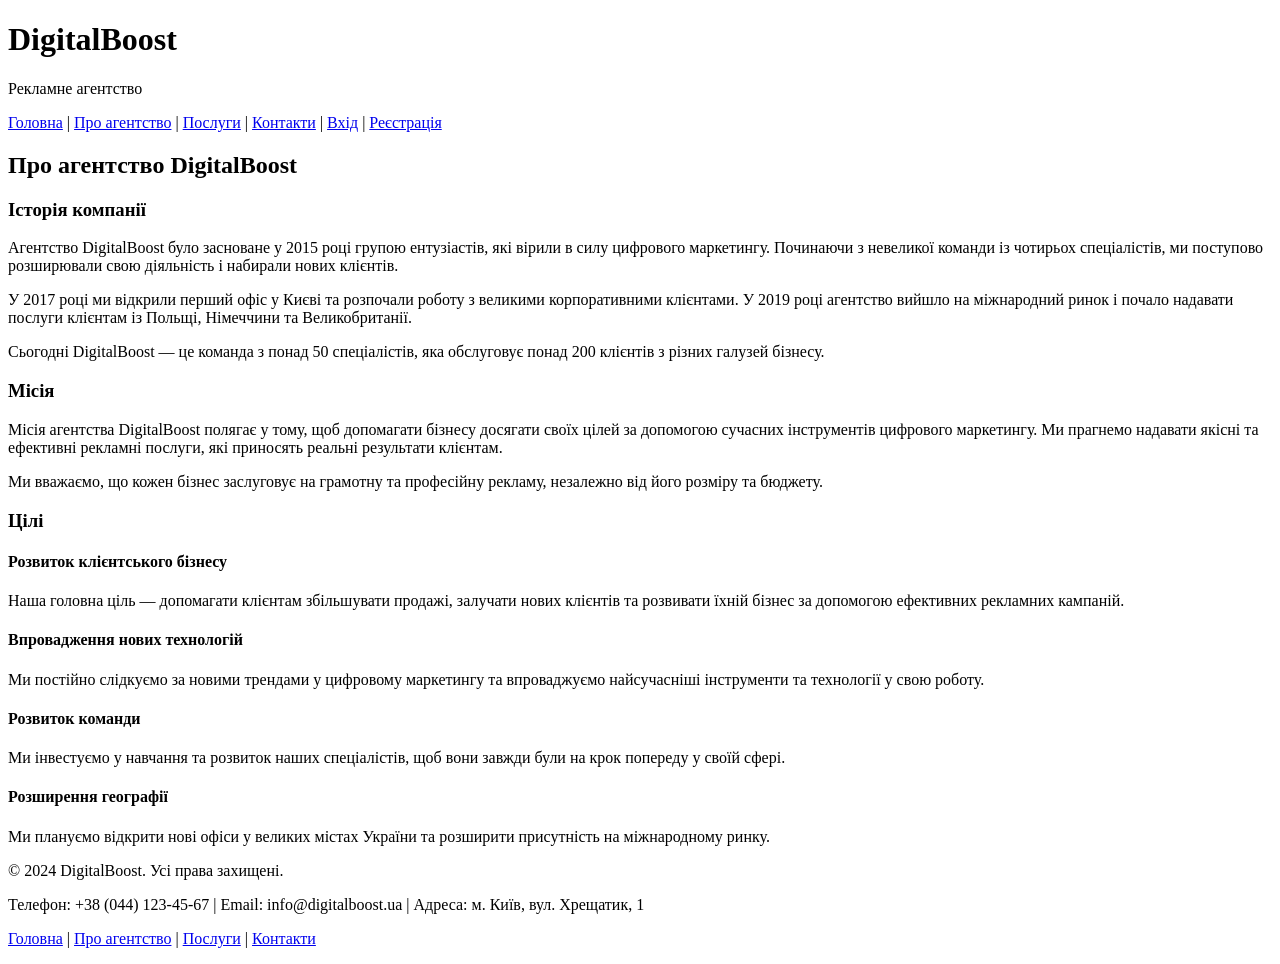
==== about.html @ c5a90036 "123" ====
<!DOCTYPE html>
<html lang="uk">
<head>
    <meta charset="UTF-8">
    <meta name="viewport" content="width=device-width, initial-scale=1.0">
    <title>Про агентство - DigitalBoost</title>
</head>
<body>

    <header>
        <h1>DigitalBoost</h1>
        <p>Рекламне агентство</p>
    </header>

    <nav>
        <a href="index.html">Головна</a> |
        <a href="about.html">Про агентство</a> |
        <a href="services.html">Послуги</a> |
        <a href="contacts.html">Контакти</a> |
        <a href="login.html">Вхід</a> |
        <a href="register.html">Реєстрація</a>
    </nav>

    <main>

        <h2>Про агентство DigitalBoost</h2>

        <section>
            <h3>Історія компанії</h3>
            <p>
                Агентство DigitalBoost було засноване у 2015 році групою ентузіастів,
                які вірили в силу цифрового маркетингу. Починаючи з невеликої команди
                із чотирьох спеціалістів, ми поступово розширювали свою діяльність
                і набирали нових клієнтів.
            </p>
            <p>
                У 2017 році ми відкрили перший офіс у Києві та розпочали роботу
                з великими корпоративними клієнтами. У 2019 році агентство вийшло
                на міжнародний ринок і почало надавати послуги клієнтам із Польщі,
                Німеччини та Великобританії.
            </p>
            <p>
                Сьогодні DigitalBoost — це команда з понад 50 спеціалістів, яка
                обслуговує понад 200 клієнтів з різних галузей бізнесу.
            </p>
        </section>

        <section>
            <h3>Місія</h3>
            <p>
                Місія агентства DigitalBoost полягає у тому, щоб допомагати
                бізнесу досягати своїх цілей за допомогою сучасних інструментів
                цифрового маркетингу. Ми прагнемо надавати якісні та ефективні
                рекламні послуги, які приносять реальні результати клієнтам.
            </p>
            <p>
                Ми вважаємо, що кожен бізнес заслуговує на грамотну та
                професійну рекламу, незалежно від його розміру та бюджету.
            </p>
        </section>

        <section>
            <h3>Цілі</h3>

            <article>
                <h4>Розвиток клієнтського бізнесу</h4>
                <p>
                    Наша головна ціль — допомагати клієнтам збільшувати продажі,
                    залучати нових клієнтів та розвивати їхній бізнес за допомогою
                    ефективних рекламних кампаній.
                </p>
            </article>

            <article>
                <h4>Впровадження нових технологій</h4>
                <p>
                    Ми постійно слідкуємо за новими трендами у цифровому маркетингу
                    та впроваджуємо найсучасніші інструменти та технології у свою роботу.
                </p>
            </article>

            <article>
                <h4>Розвиток команди</h4>
                <p>
                    Ми інвестуємо у навчання та розвиток наших спеціалістів, щоб
                    вони завжди були на крок попереду у своїй сфері.
                </p>
            </article>

            <article>
                <h4>Розширення географії</h4>
                <p>
                    Ми плануємо відкрити нові офіси у великих містах України
                    та розширити присутність на міжнародному ринку.
                </p>
            </article>
        </section>

    </main>

    <footer>
        <p>© 2024 DigitalBoost. Усі права захищені.</p>
        <p>
            Телефон: +38 (044) 123-45-67 |
            Email: info@digitalboost.ua |
            Адреса: м. Київ, вул. Хрещатик, 1
        </p>
        <p>
            <a href="index.html">Головна</a> |
            <a href="about.html">Про агентство</a> |
            <a href="services.html">Послуги</a> |
            <a href="contacts.html">Контакти</a>
        </p>
    </footer>

</body>
</html>
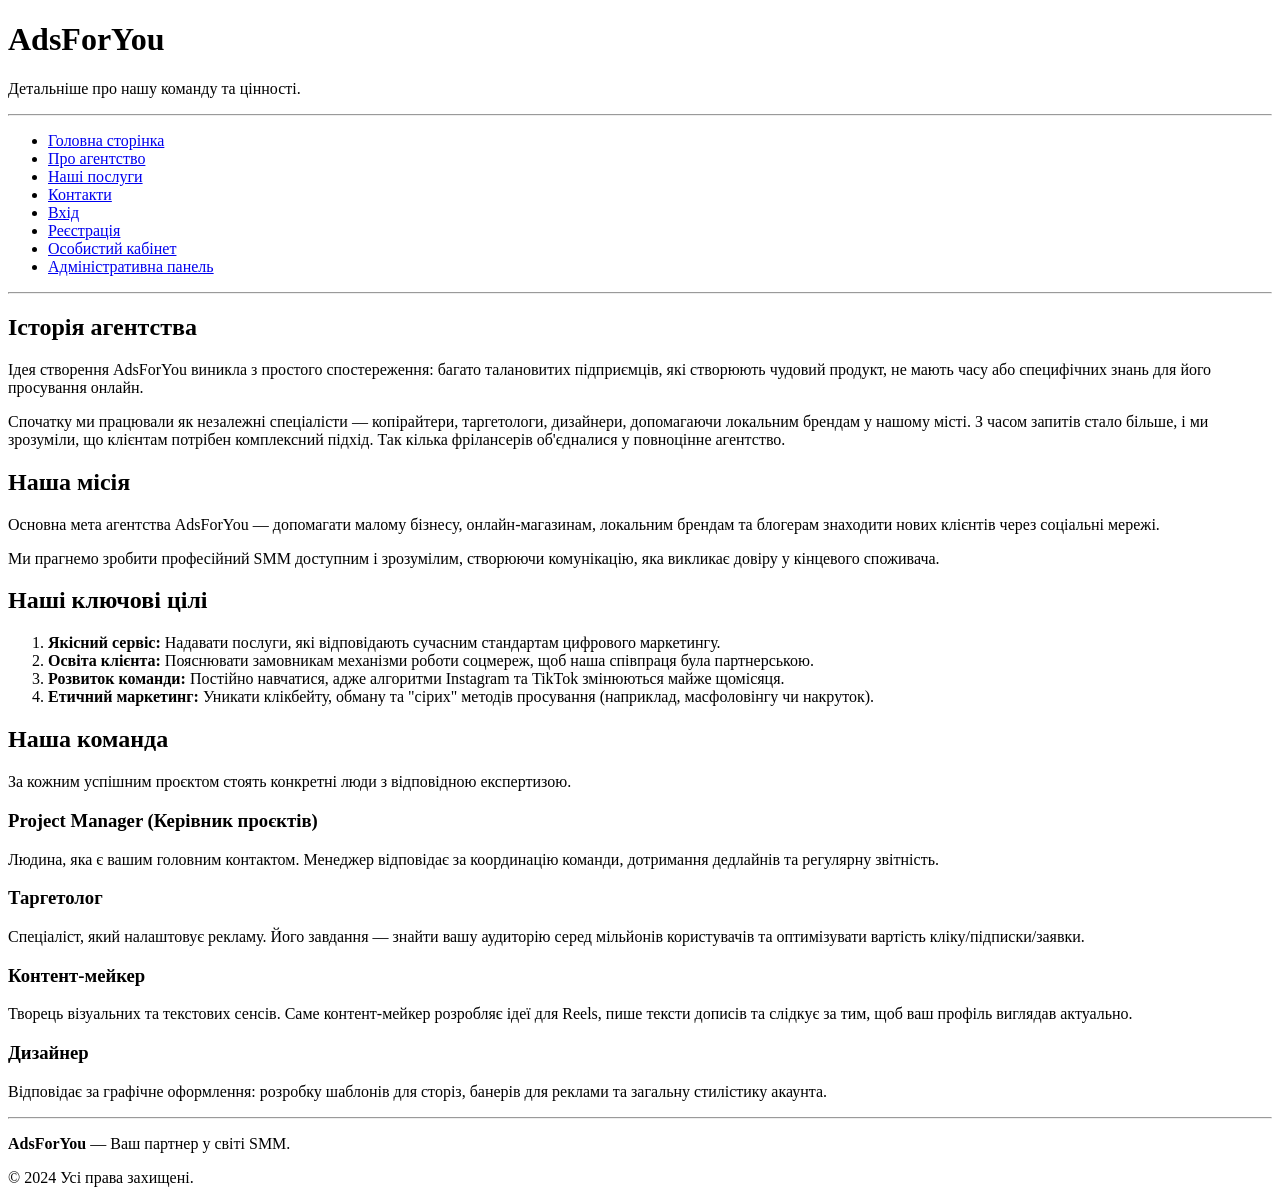
==== commit 3a1ed802: "Lab 1" ====
--- a/about.html
+++ b/about.html
@@ -3,114 +3,116 @@
 <head>
     <meta charset="UTF-8">
     <meta name="viewport" content="width=device-width, initial-scale=1.0">
-    <title>Про агентство - DigitalBoost</title>
+    <title>Про агентство – AdsForYou</title>
 </head>
 <body>
 
     <header>
-        <h1>DigitalBoost</h1>
-        <p>Рекламне агентство</p>
+        <h1>AdsForYou</h1>
+        <p>Детальніше про нашу команду та цінності.</p>
+        <hr>
     </header>
 
     <nav>
-        <a href="index.html">Головна</a> |
-        <a href="about.html">Про агентство</a> |
-        <a href="services.html">Послуги</a> |
-        <a href="contacts.html">Контакти</a> |
-        <a href="login.html">Вхід</a> |
-        <a href="register.html">Реєстрація</a>
+        <ul>
+            <li><a href="index.html">Головна сторінка</a></li>
+            <li><a href="about.html">Про агентство</a></li>
+            <li><a href="services.html">Наші послуги</a></li>
+            <li><a href="contacts.html">Контакти</a></li>
+            <li><a href="login.html">Вхід</a></li>
+            <li><a href="register.html">Реєстрація</a></li>
+            <li><a href="profile.html">Особистий кабінет</a></li>
+            <li><a href="admin.html">Адміністративна панель</a></li>
+        </ul>
+        <hr>
     </nav>
 
     <main>
-
-        <h2>Про агентство DigitalBoost</h2>
-
         <section>
-            <h3>Історія компанії</h3>
+            <h2>Історія агентства</h2>
             <p>
-                Агентство DigitalBoost було засноване у 2015 році групою ентузіастів,
-                які вірили в силу цифрового маркетингу. Починаючи з невеликої команди
-                із чотирьох спеціалістів, ми поступово розширювали свою діяльність
-                і набирали нових клієнтів.
+                Ідея створення AdsForYou виникла з простого спостереження: багато талановитих підприємців, 
+                які створюють чудовий продукт, не мають часу або специфічних знань для його просування онлайн.
             </p>
             <p>
-                У 2017 році ми відкрили перший офіс у Києві та розпочали роботу
-                з великими корпоративними клієнтами. У 2019 році агентство вийшло
-                на міжнародний ринок і почало надавати послуги клієнтам із Польщі,
-                Німеччини та Великобританії.
-            </p>
-            <p>
-                Сьогодні DigitalBoost — це команда з понад 50 спеціалістів, яка
-                обслуговує понад 200 клієнтів з різних галузей бізнесу.
+                Спочатку ми працювали як незалежні спеціалісти — копірайтери, таргетологи, дизайнери, допомагаючи 
+                локальним брендам у нашому місті. З часом запитів стало більше, і ми зрозуміли, що клієнтам 
+                потрібен комплексний підхід. Так кілька фрілансерів об'єдналися у повноцінне агентство.
             </p>
         </section>
 
         <section>
-            <h3>Місія</h3>
+            <h2>Наша місія</h2>
             <p>
-                Місія агентства DigitalBoost полягає у тому, щоб допомагати
-                бізнесу досягати своїх цілей за допомогою сучасних інструментів
-                цифрового маркетингу. Ми прагнемо надавати якісні та ефективні
-                рекламні послуги, які приносять реальні результати клієнтам.
+                Основна мета агентства AdsForYou — допомагати малому бізнесу, онлайн-магазинам, локальним брендам 
+                та блогерам знаходити нових клієнтів через соціальні мережі.
             </p>
             <p>
-                Ми вважаємо, що кожен бізнес заслуговує на грамотну та
-                професійну рекламу, незалежно від його розміру та бюджету.
+                Ми прагнемо зробити професійний SMM доступним і зрозумілим, створюючи комунікацію, яка викликає 
+                довіру у кінцевого споживача.
             </p>
         </section>
 
         <section>
-            <h3>Цілі</h3>
+            <h2>Наші ключові цілі</h2>
+            <ol>
+                <li>
+                    <strong>Якісний сервіс:</strong> Надавати послуги, які відповідають сучасним стандартам цифрового маркетингу.
+                </li>
+                <li>
+                    <strong>Освіта клієнта:</strong> Пояснювати замовникам механізми роботи соцмереж, щоб наша співпраця була партнерською.
+                </li>
+                <li>
+                    <strong>Розвиток команди:</strong> Постійно навчатися, адже алгоритми Instagram та TikTok змінюються майже щомісяця.
+                </li>
+                <li>
+                    <strong>Етичний маркетинг:</strong> Уникати клікбейту, обману та "сірих" методів просування (наприклад, масфоловінгу чи накруток).
+                </li>
+            </ol>
+        </section>
+
+        <section>
+            <h2>Наша команда</h2>
+            <p>За кожним успішним проєктом стоять конкретні люди з відповідною експертизою.</p>
 
             <article>
-                <h4>Розвиток клієнтського бізнесу</h4>
+                <h3>Project Manager (Керівник проєктів)</h3>
                 <p>
-                    Наша головна ціль — допомагати клієнтам збільшувати продажі,
-                    залучати нових клієнтів та розвивати їхній бізнес за допомогою
-                    ефективних рекламних кампаній.
+                    Людина, яка є вашим головним контактом. Менеджер відповідає за координацію команди, 
+                    дотримання дедлайнів та регулярну звітність.
                 </p>
             </article>
 
             <article>
-                <h4>Впровадження нових технологій</h4>
+                <h3>Таргетолог</h3>
                 <p>
-                    Ми постійно слідкуємо за новими трендами у цифровому маркетингу
-                    та впроваджуємо найсучасніші інструменти та технології у свою роботу.
+                    Спеціаліст, який налаштовує рекламу. Його завдання — знайти вашу аудиторію серед мільйонів користувачів 
+                    та оптимізувати вартість кліку/підписки/заявки.
                 </p>
             </article>
 
             <article>
-                <h4>Розвиток команди</h4>
+                <h3>Контент-мейкер</h3>
                 <p>
-                    Ми інвестуємо у навчання та розвиток наших спеціалістів, щоб
-                    вони завжди були на крок попереду у своїй сфері.
+                    Творець візуальних та текстових сенсів. Саме контент-мейкер розробляє ідеї для Reels, 
+                    пише тексти дописів та слідкує за тим, щоб ваш профіль виглядав актуально.
                 </p>
             </article>
 
             <article>
-                <h4>Розширення географії</h4>
+                <h3>Дизайнер</h3>
                 <p>
-                    Ми плануємо відкрити нові офіси у великих містах України
-                    та розширити присутність на міжнародному ринку.
+                    Відповідає за графічне оформлення: розробку шаблонів для сторіз, банерів для реклами 
+                    та загальну стилістику акаунта.
                 </p>
             </article>
         </section>
-
     </main>
 
     <footer>
-        <p>© 2024 DigitalBoost. Усі права захищені.</p>
-        <p>
-            Телефон: +38 (044) 123-45-67 |
-            Email: info@digitalboost.ua |
-            Адреса: м. Київ, вул. Хрещатик, 1
-        </p>
-        <p>
-            <a href="index.html">Головна</a> |
-            <a href="about.html">Про агентство</a> |
-            <a href="services.html">Послуги</a> |
-            <a href="contacts.html">Контакти</a>
-        </p>
+        <hr>
+        <p><strong>AdsForYou</strong> — Ваш партнер у світі SMM.</p>
+        <p>&copy; 2024 Усі права захищені.</p>
     </footer>
 
 </body>
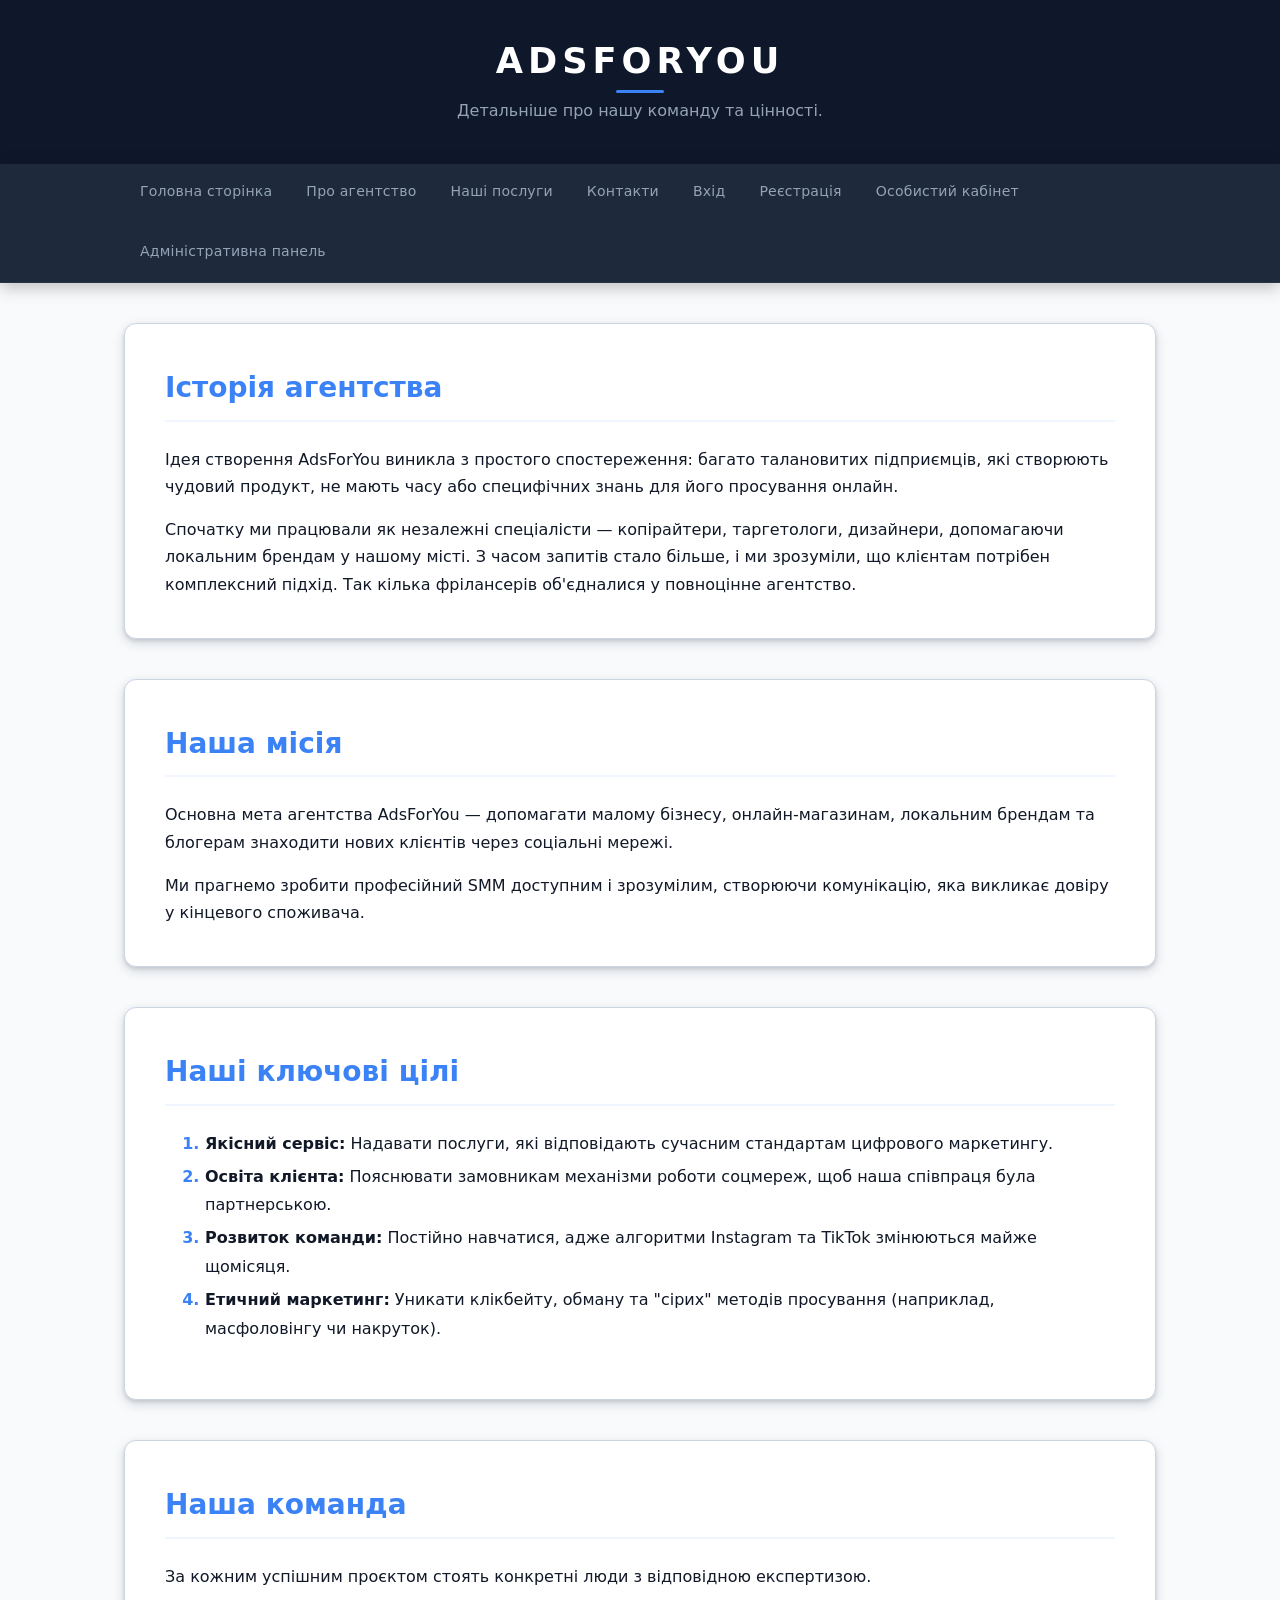
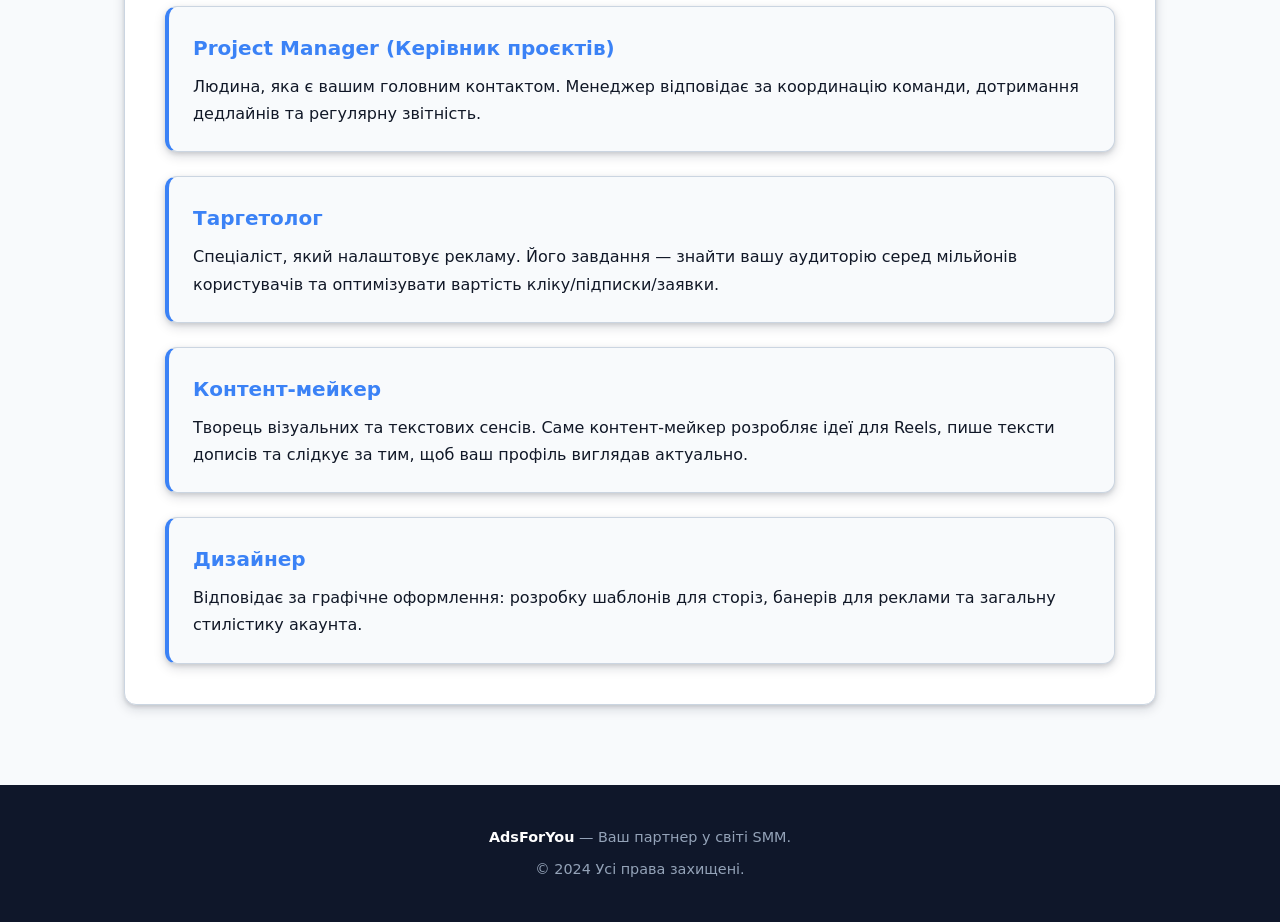
==== commit fd9c9209: "css rdy" ====
--- a/about.html
+++ b/about.html
@@ -4,8 +4,9 @@
     <meta charset="UTF-8">
     <meta name="viewport" content="width=device-width, initial-scale=1.0">
     <title>Про агентство – AdsForYou</title>
+    <link rel="stylesheet" href="styles.css">
 </head>
-<body>
+<body id="page-about">
 
     <header>
         <h1>AdsForYou</h1>
--- a/styles.css
+++ b/styles.css
@@ -0,0 +1,957 @@
+:root {
+    --white:          #ffffff;
+    --bg-page:        #F8FAFC;
+    --bg-card:        #ffffff;
+    --border:         #E5E7EB;
+
+    --text-dark:      #111827;
+    --text-mid:       #4B5563;
+    --text-light:     #94A3B8;
+
+    --accent:         #3B82F6;
+    --accent-hover:   #2563EB;
+    --accent-soft:    #EFF6FF;
+
+    --dark:           #0F172A;
+    --dark-2:         #1E293B;
+
+    --sp-xs:  4px;
+    --sp-sm:  8px;
+    --sp-md:  16px;
+    --sp-lg:  24px;
+    --sp-xl:  40px;
+
+    --radius-sm: 6px;
+    --radius-md: 12px;
+    --radius-lg: 20px;
+
+    --shadow-sm: 0 2px 8px rgba(0, 0, 0, 0.07);
+    --shadow-md: 0 10px 25px rgba(0, 0, 0, 0.10);
+    --shadow-lg: 0 20px 40px rgba(0, 0, 0, 0.13);
+
+    --trans: all 0.25s ease;
+
+    --max-w: 1080px;
+
+    --font: 'Segoe UI', system-ui, Arial, sans-serif;
+}
+
+
+*,
+*::before,
+*::after {
+    margin: 0;
+    padding: 0;
+    box-sizing: border-box;
+}
+
+
+body {
+    font-family: var(--font);
+    font-size: 16px;
+    line-height: 1.7;
+    color: var(--text-dark);
+    background-color: var(--bg-page);
+
+    display: flex;
+    flex-direction: column;
+    min-height: 100vh;
+}
+
+hr {
+    display: none;
+}
+
+h1 { font-size: 2.4rem; font-weight: 700; line-height: 1.2; }
+h2 { font-size: 1.75rem; font-weight: 600; margin-bottom: var(--sp-md); }
+h3 { font-size: 1.25rem; font-weight: 600; margin-bottom: var(--sp-sm); }
+h4 { font-size: 1.05rem; font-weight: 600; margin-bottom: var(--sp-sm); }
+
+p { margin-bottom: var(--sp-md); }
+p:last-child { margin-bottom: 0; }
+
+a {
+    color: var(--accent);
+    text-decoration: none;
+    transition: var(--trans);
+}
+a:hover {
+    color: var(--accent-hover);
+    text-decoration: underline;
+}
+
+strong { font-weight: 600; }
+
+em { color: var(--text-mid); font-style: italic; }
+
+
+header {
+    background-color: var(--dark);
+    color: var(--white);
+    padding: var(--sp-xl) var(--sp-lg);
+    text-align: center;
+
+    animation: slideDown 0.45s ease both;
+}
+
+header h1 {
+    color: var(--white);
+    font-size: 2.2rem;
+    letter-spacing: 5px;
+    text-transform: uppercase;
+    margin-bottom: var(--sp-xs);
+    font-weight: 800;
+}
+
+header h1::after {
+    content: '';
+    display: block;
+    width: 48px;
+    height: 3px;
+    background: var(--accent);
+    border-radius: 2px;
+    margin: 8px auto 0;
+}
+
+header p {
+    color: var(--text-light);
+    font-size: 1rem;
+    margin: 0;
+}
+
+
+nav {
+    background-color: var(--dark-2);
+    position: sticky;
+    top: 0;
+    z-index: 999;
+    box-shadow: 0 1px 0 rgba(255,255,255,0.06), 0 4px 16px rgba(0,0,0,0.25);
+    border-bottom: 1px solid rgba(255,255,255,0.05);
+}
+
+nav ul {
+    list-style: none;
+    display: flex;
+    flex-wrap: wrap;
+    max-width: var(--max-w);
+    margin: 0 auto;
+    padding: 0 var(--sp-lg);
+    gap: 2px;
+}
+
+nav ul li a {
+    display: block;
+    padding: var(--sp-md) 16px;
+    color: #94A3B8;
+    font-size: 0.88rem;
+    font-weight: 500;
+    text-decoration: none;
+    border-bottom: 2px solid transparent;
+    border-radius: var(--radius-sm) var(--radius-sm) 0 0;
+    letter-spacing: 0.2px;
+    transition: var(--trans);
+    position: relative;
+}
+
+nav ul li a:hover {
+    color: var(--white);
+    background-color: rgba(255, 255, 255, 0.05);
+    border-bottom: 2px solid var(--accent);
+    text-decoration: none;
+}
+
+nav ul li a::before {
+    content: '';
+    position: absolute;
+    left: 0;
+    top: 25%;
+    height: 50%;
+    width: 0;
+    background: var(--accent);
+    border-radius: 0 2px 2px 0;
+    transition: width 0.2s ease;
+}
+
+nav ul li a:hover::before {
+    width: 2px;
+}
+
+
+main {
+    flex: 1;
+    width: 100%;
+    max-width: var(--max-w);
+    margin: 0 auto;
+    padding: var(--sp-xl) var(--sp-lg);
+
+    animation: fadeIn 0.4s ease both;
+}
+
+main > h2 {
+    padding-bottom: var(--sp-md);
+    margin-bottom: var(--sp-xl);
+    border-bottom: 2px solid var(--accent-soft);
+}
+
+main > section {
+    margin-bottom: var(--sp-xl);
+    animation: fadeInUp 0.45s ease both;
+}
+
+main > section:nth-child(1) { animation-delay: 0.05s; }
+main > section:nth-child(2) { animation-delay: 0.10s; }
+main > section:nth-child(3) { animation-delay: 0.15s; }
+main > section:nth-child(4) { animation-delay: 0.20s; }
+main > section:nth-child(5) { animation-delay: 0.25s; }
+main > section:nth-child(6) { animation-delay: 0.30s; }
+
+
+article {
+    background-color: var(--bg-card);
+    
+    border: 1px solid #CBD5E1; 
+    border-radius: var(--radius-md);
+    padding: var(--sp-lg);
+    margin-bottom: var(--sp-lg);
+ 
+    box-shadow: 0 4px 12px rgba(15, 23, 42, 0.15), 0 2px 4px rgba(15, 23, 42, 0.12);
+    transition: var(--trans);
+}
+
+article:hover {
+    box-shadow: 0 20px 32px rgba(15, 23, 42, 0.2), 0 8px 16px rgba(15, 23, 42, 0.15);
+    transform: translateY(-4px);
+  
+    border-color: var(--text-light); 
+}
+
+article h3 {
+    color: var(--accent);
+}
+
+article h4 {
+    color: var(--text-mid);
+}
+
+article:last-child {
+    margin-bottom: 0;
+}
+
+
+#page-services main > section {
+    background-color: var(--bg-card);
+    border-radius: var(--radius-md);
+    border: 1px solid #CBD5E1;
+    border-left: 5px solid var(--accent);
+    padding: var(--sp-xl);
+    box-shadow: 0 4px 12px rgba(15, 23, 42, 0.15), 0 2px 4px rgba(15, 23, 42, 0.12);
+    transition: var(--trans);
+    margin-bottom: var(--sp-xl);
+}
+
+#page-services main > section:hover {
+    box-shadow: 0 20px 32px rgba(15, 23, 42, 0.2), 0 8px 16px rgba(15, 23, 42, 0.15);
+    transform: translateY(-4px);
+    border-color: var(--text-light);
+    border-left-color: var(--accent-hover);
+}
+
+#page-services main > section article h3 {
+    font-size: 1.4rem;
+    color: var(--text-dark);
+    margin-bottom: var(--sp-md);
+}
+
+#page-services main > section article {
+    background: transparent;
+    border: none;
+    box-shadow: none;
+    padding: 0;
+    margin: 0;
+    transform: none;
+}
+
+#page-services main > section article:hover {
+    transform: none;
+    box-shadow: none;
+}
+
+#page-services main > section:first-child {
+    border-left: none;
+    background-color: var(--accent-soft);
+    border: 1px solid #BFDBFE;
+}
+
+#page-services main > section:first-child:hover {
+    transform: none;
+}
+
+
+main ul,
+main ol {
+    padding-left: var(--sp-xl);
+    margin-bottom: var(--sp-md);
+}
+
+main ul li,
+main ol li {
+    margin-bottom: var(--sp-xs);
+    line-height: 1.8;
+}
+
+main ul li::marker {
+    color: var(--accent);
+}
+
+main ol li::marker {
+    color: var(--accent);
+    font-weight: 600;
+}
+
+
+table {
+    width: 100%;
+    border-collapse: collapse;
+    background-color: var(--bg-card);
+    border-radius: var(--radius-md);
+    overflow: hidden;
+    box-shadow: var(--shadow-sm);
+    margin-bottom: var(--sp-lg);
+
+    border: none !important;
+}
+
+table thead {
+    background-color: var(--dark);
+    color: var(--white);
+}
+
+table thead th {
+    padding: var(--sp-md) var(--sp-lg);
+    text-align: left;
+    font-weight: 600;
+    font-size: 0.88rem;
+    text-transform: uppercase;
+    letter-spacing: 0.5px;
+    border: none;
+}
+
+table tbody tr {
+    border-bottom: 1px solid var(--border);
+    transition: var(--trans);
+}
+
+table tbody tr:last-child {
+    border-bottom: none;
+}
+
+table tbody tr:hover {
+    background-color: var(--accent-soft);
+}
+
+table tbody td {
+    padding: var(--sp-md) var(--sp-lg);
+    font-size: 0.95rem;
+    border: none;
+    vertical-align: middle;
+    color: var(--text-dark);
+}
+
+table tbody tr:nth-child(even) {
+    background-color: #F8FAFC;
+}
+
+table tbody tr:nth-child(even):hover {
+    background-color: var(--accent-soft);
+}
+
+#page-profile table td:first-child {
+    font-weight: 600;
+    width: 38%;
+    background-color: #F8FAFC;
+    color: var(--text-mid);
+}
+
+
+form {
+    max-width: 600px;
+}
+
+fieldset {
+    border: 1.5px solid var(--border);
+    border-radius: var(--radius-md);
+    padding: var(--sp-lg);
+    margin-bottom: var(--sp-lg);
+    background-color: var(--bg-card);
+}
+
+legend {
+    font-weight: 600;
+    color: var(--accent);
+    padding: 0 var(--sp-sm);
+    font-size: 0.95rem;
+}
+
+label {
+    display: block;
+    font-weight: 500;
+    color: var(--text-dark);
+    margin-bottom: 5px;
+    font-size: 0.95rem;
+}
+
+input[type="text"],
+input[type="email"],
+input[type="password"],
+input[type="tel"],
+input[type="url"] {
+    display: block;
+    width: 100%;
+    padding: 10px var(--sp-md);
+    border: 1.5px solid var(--border);
+    border-radius: var(--radius-sm);
+    font-family: var(--font);
+    font-size: 1rem;
+    color: var(--text-dark);
+    background-color: var(--white);
+    transition: var(--trans);
+    outline: none;
+}
+
+textarea {
+    display: block;
+    width: 100%;
+    padding: 10px var(--sp-md);
+    border: 1.5px solid var(--border);
+    border-radius: var(--radius-sm);
+    font-family: var(--font);
+    font-size: 1rem;
+    color: var(--text-dark);
+    background-color: var(--white);
+    transition: var(--trans);
+    outline: none;
+    resize: vertical;
+    min-height: 140px;
+}
+
+input[type="text"]:focus,
+input[type="email"]:focus,
+input[type="password"]:focus,
+input[type="tel"]:focus,
+input[type="url"]:focus,
+textarea:focus {
+    border-color: var(--accent);
+    box-shadow: 0 0 0 3px var(--accent-soft);
+}
+
+input[type="radio"],
+input[type="checkbox"] {
+    accent-color: var(--accent);
+    width: 16px;
+    height: 16px;
+    cursor: pointer;
+    vertical-align: middle;
+    margin-right: var(--sp-xs);
+}
+
+form p {
+    margin-bottom: var(--sp-lg);
+}
+
+
+button {
+    padding: 11px var(--sp-xl);
+    border: none;
+    border-radius: var(--radius-sm);
+    font-family: var(--font);
+    font-size: 0.95rem;
+    font-weight: 600;
+    cursor: pointer;
+    transition: var(--trans);
+    display: inline-block;
+    margin-right: var(--sp-sm);
+    margin-bottom: var(--sp-sm);
+    letter-spacing: 0.2px;
+}
+
+button[type="submit"] {
+    background-color: var(--accent);
+    color: var(--white);
+}
+
+button[type="submit"]:hover {
+    background-color: var(--accent-hover);
+    transform: translateY(-2px);
+    box-shadow: 0 4px 14px rgba(59, 130, 246, 0.35);
+}
+
+button[type="button"] {
+    background-color: var(--dark-2);
+    color: var(--white);
+}
+
+button[type="button"]:hover {
+    background-color: var(--dark);
+    transform: translateY(-2px);
+    box-shadow: var(--shadow-sm);
+}
+
+button[type="reset"] {
+    background-color: transparent;
+    color: var(--text-mid);
+    border: 1.5px solid var(--border);
+}
+
+button[type="reset"]:hover {
+    background-color: var(--bg-page);
+    color: var(--text-dark);
+    border-color: var(--text-mid);
+}
+
+table button {
+    padding: 5px 12px;
+    font-size: 0.8rem;
+    margin: 2px;
+    border-radius: 4px;
+}
+
+
+footer {
+    background-color: var(--dark);
+    color: #94a3b8;
+    text-align: center;
+    padding: var(--sp-xl) var(--sp-lg);
+    margin-top: auto;
+}
+
+footer p {
+    margin-bottom: var(--sp-sm);
+    font-size: 0.9rem;
+}
+
+footer p:last-child {
+    margin-bottom: 0;
+}
+
+footer strong {
+    color: var(--white);
+}
+
+footer a {
+    color: #93C5FD;
+}
+
+footer a:hover {
+    color: var(--white);
+    text-decoration: underline;
+}
+
+
+#page-login main,
+#page-register main {
+    display: flex;
+    align-items: flex-start;
+    justify-content: center;
+    padding-top: var(--sp-xl);
+}
+
+#page-login main section,
+#page-register main section {
+    background-color: var(--bg-card);
+    border-radius: var(--radius-lg);
+    padding: var(--sp-xl);
+    box-shadow: var(--shadow-lg);
+    width: 100%;
+    max-width: 460px;
+    border-top: 4px solid var(--accent);
+}
+
+#page-login main section h2,
+#page-register main section h2 {
+    text-align: center;
+    margin-bottom: var(--sp-lg);
+    color: var(--text-dark);
+}
+
+#page-login main section ul,
+#page-login main section p,
+#page-register main section p {
+    text-align: center;
+    font-size: 0.92rem;
+}
+
+#page-login main section ul {
+    list-style: none;
+    padding: 0;
+    margin-top: var(--sp-md);
+}
+
+#page-login main section ul li {
+    margin-bottom: var(--sp-xs);
+}
+
+#page-login form,
+#page-register form {
+    max-width: 100%;
+}
+
+#page-login button[type="submit"],
+#page-register button[type="submit"] {
+    width: 100%;
+    margin-right: 0;
+    padding: 13px;
+    font-size: 1rem;
+    border-radius: var(--radius-md);
+}
+
+
+#page-profile main > h2 {
+    font-size: 1.8rem;
+}
+
+#page-profile main > section {
+    background-color: var(--bg-card);
+    border-radius: var(--radius-md);
+    padding: var(--sp-xl);
+    box-shadow: var(--shadow-sm);
+    border: 1px solid var(--border);
+}
+
+#page-profile main > section h3 {
+    font-size: 1.2rem;
+    color: var(--accent);
+    padding-bottom: var(--sp-sm);
+    border-bottom: 2px solid var(--accent-soft);
+    margin-bottom: var(--sp-lg);
+}
+
+#page-profile button[type="submit"] {
+    margin-top: var(--sp-md);
+}
+
+#page-profile form {
+    max-width: 420px;
+}
+
+
+#page-admin main > section {
+    background-color: var(--bg-card);
+    border-radius: var(--radius-md);
+    padding: var(--sp-xl);
+    box-shadow: var(--shadow-sm);
+    border: 1px solid var(--border);
+}
+
+#page-admin main > section h2 {
+    color: var(--text-dark);
+    padding-bottom: var(--sp-sm);
+    border-bottom: 2px solid var(--accent-soft);
+    margin-bottom: var(--sp-lg);
+}
+
+#page-admin main > section:first-child {
+    background: linear-gradient(135deg, var(--dark) 0%, var(--dark-2) 100%);
+    border-color: var(--accent);
+    border-left: 5px solid var(--accent);
+}
+
+#page-admin main > section:first-child h2 {
+    color: var(--white);
+    border-bottom-color: rgba(255, 255, 255, 0.15);
+}
+
+#page-admin main > section:first-child article {
+    background: transparent;
+    border: none;
+    box-shadow: none;
+    padding: 0;
+    margin: 0;
+}
+
+#page-admin main > section:first-child article:hover {
+    transform: none;
+    box-shadow: none;
+}
+
+#page-admin main > section:first-child article p {
+    color: #cbd5e1;
+    margin-bottom: var(--sp-sm);
+    font-size: 0.97rem;
+}
+
+#page-admin main > section:first-child article strong {
+    color: var(--white);
+}
+
+#page-admin button[type="button"] {
+    background-color: var(--accent);
+    margin-top: var(--sp-md);
+}
+
+#page-admin button[type="button"]:hover {
+    background-color: var(--accent-hover);
+}
+
+
+#page-contacts main > section {
+    background-color: var(--bg-card);
+    border-radius: var(--radius-md);
+    padding: var(--sp-xl);
+    box-shadow: var(--shadow-sm);
+    border: 1px solid var(--border);
+}
+
+#page-contacts main > section h2 {
+    color: var(--text-dark);
+    padding-bottom: var(--sp-sm);
+    border-bottom: 2px solid var(--accent-soft);
+    margin-bottom: var(--sp-lg);
+}
+
+#page-contacts main > section:first-child ul {
+    list-style: none;
+    padding: 0;
+}
+
+#page-contacts main > section:first-child ul li {
+    padding: var(--sp-sm) 0;
+    border-bottom: 1px solid var(--border);
+    font-size: 0.97rem;
+}
+
+#page-contacts main > section:first-child ul li:last-child {
+    border-bottom: none;
+}
+
+#page-contacts article {
+    border-left: 4px solid var(--accent-soft);
+}
+
+
+#page-about main > section {
+    background-color: var(--bg-card);
+    border-radius: var(--radius-md);
+    padding: var(--sp-xl);
+    box-shadow: var(--shadow-sm);
+    border: 1px solid var(--border);
+}
+
+#page-about main > section h2 {
+    color: var(--accent);
+    padding-bottom: var(--sp-sm);
+    border-bottom: 2px solid var(--accent-soft);
+    margin-bottom: var(--sp-lg);
+}
+
+#page-about main > section article {
+    border-left: 4px solid var(--accent);
+    background-color: var(--bg-page);
+}
+
+
+#page-home main > section {
+    background-color: var(--bg-card);
+    border-radius: var(--radius-md);
+    padding: var(--sp-xl);
+    box-shadow: var(--shadow-sm);
+    border: 1px solid var(--border);
+}
+
+#page-home main > section:first-child {
+    border-top: 4px solid var(--accent);
+}
+
+#page-home main > section:first-child h2 {
+    color: var(--accent);
+    font-size: 1.9rem;
+}
+
+#page-profile main > section,
+#page-admin main > section,
+#page-contacts main > section,
+#page-about main > section,
+#page-home main > section {
+    background-color: var(--bg-card);
+    border-radius: var(--radius-md);
+    padding: var(--sp-xl);
+    border: 1px solid #CBD5E1;
+    box-shadow: 0 4px 12px rgba(15, 23, 42, 0.15), 0 2px 4px rgba(15, 23, 42, 0.12);
+    transition: var(--trans);
+}
+
+#page-profile main > section:hover,
+#page-admin main > section:hover,
+#page-contacts main > section:hover,
+#page-about main > section:hover,
+#page-home main > section:hover {
+    box-shadow: 0 20px 32px rgba(15, 23, 42, 0.2), 0 8px 16px rgba(15, 23, 42, 0.15);
+    transform: translateY(-4px);
+    border-color: var(--text-light);
+}
+
+@keyframes slideDown {
+    from {
+        opacity: 0;
+        transform: translateY(-24px);
+    }
+    to {
+        opacity: 1;
+        transform: translateY(0);
+    }
+}
+
+@keyframes fadeIn {
+    from { opacity: 0; }
+    to   { opacity: 1; }
+}
+
+@keyframes fadeInUp {
+    from {
+        opacity: 0;
+        transform: translateY(18px);
+    }
+    to {
+        opacity: 1;
+        transform: translateY(0);
+    }
+}
+
+
+@media (max-width: 900px) {
+
+    h1 { font-size: 1.9rem; }
+    h2 { font-size: 1.5rem; }
+    h3 { font-size: 1.15rem; }
+
+    header {
+        padding: var(--sp-lg) var(--sp-md);
+    }
+
+    header h1 {
+        font-size: 2rem;
+        letter-spacing: 2px;
+    }
+
+    nav ul {
+        padding: 0 var(--sp-md);
+    }
+
+    nav ul li a {
+        padding: 12px 10px;
+        font-size: 0.88rem;
+    }
+
+    main {
+        padding: var(--sp-lg) var(--sp-md);
+    }
+
+    #page-services main > section {
+        padding: var(--sp-lg);
+    }
+
+    table thead th,
+    table tbody td {
+        padding: 10px var(--sp-md);
+        font-size: 0.9rem;
+    }
+}
+
+
+@media (max-width: 600px) {
+
+    h1 { font-size: 1.5rem; }
+    h2 { font-size: 1.3rem; }
+    h3 { font-size: 1.05rem; }
+
+    header {
+        padding: var(--sp-lg) var(--sp-md);
+        text-align: left;
+    }
+
+    header h1 {
+        font-size: 1.6rem;
+        letter-spacing: 1px;
+    }
+
+    header h1::after {
+        margin: 8px 0 0;
+    }
+
+    nav ul {
+        flex-direction: column;
+        padding: 0;
+    }
+
+    nav ul li a {
+        padding: 13px var(--sp-md);
+        border-bottom: 1px solid rgba(255, 255, 255, 0.07);
+        border-left: 4px solid transparent;
+        border-bottom-width: 1px;
+    }
+
+    nav ul li a:hover {
+        border-left: 4px solid var(--accent);
+        border-bottom: 1px solid rgba(255, 255, 255, 0.07);
+    }
+
+    main {
+        padding: var(--sp-md);
+    }
+
+    form {
+        max-width: 100%;
+    }
+
+    #page-login main section,
+    #page-register main section {
+        padding: var(--sp-lg) var(--sp-md);
+        border-radius: var(--radius-md);
+        box-shadow: none;
+        border: 1px solid var(--border);
+        border-top-width: 4px;
+    }
+
+    #page-login main,
+    #page-register main {
+        padding: var(--sp-md);
+    }
+
+    table {
+        display: block;
+        overflow-x: auto;
+        white-space: nowrap;
+        border-radius: 0;
+    }
+
+    button[type="submit"],
+    button[type="reset"] {
+        width: 100%;
+        margin-right: 0;
+    }
+
+    table button {
+        width: auto;
+    }
+
+    #page-services main > section {
+        padding: var(--sp-md);
+        border-radius: var(--radius-sm);
+    }
+
+    #page-about main > section,
+    #page-home main > section,
+    #page-contacts main > section,
+    #page-profile main > section,
+    #page-admin main > section {
+        padding: var(--sp-md);
+        border-radius: var(--radius-sm);
+    }
+
+    article {
+        padding: var(--sp-md);
+    }
+
+    #page-profile table td:first-child {
+        width: 45%;
+    }
+}
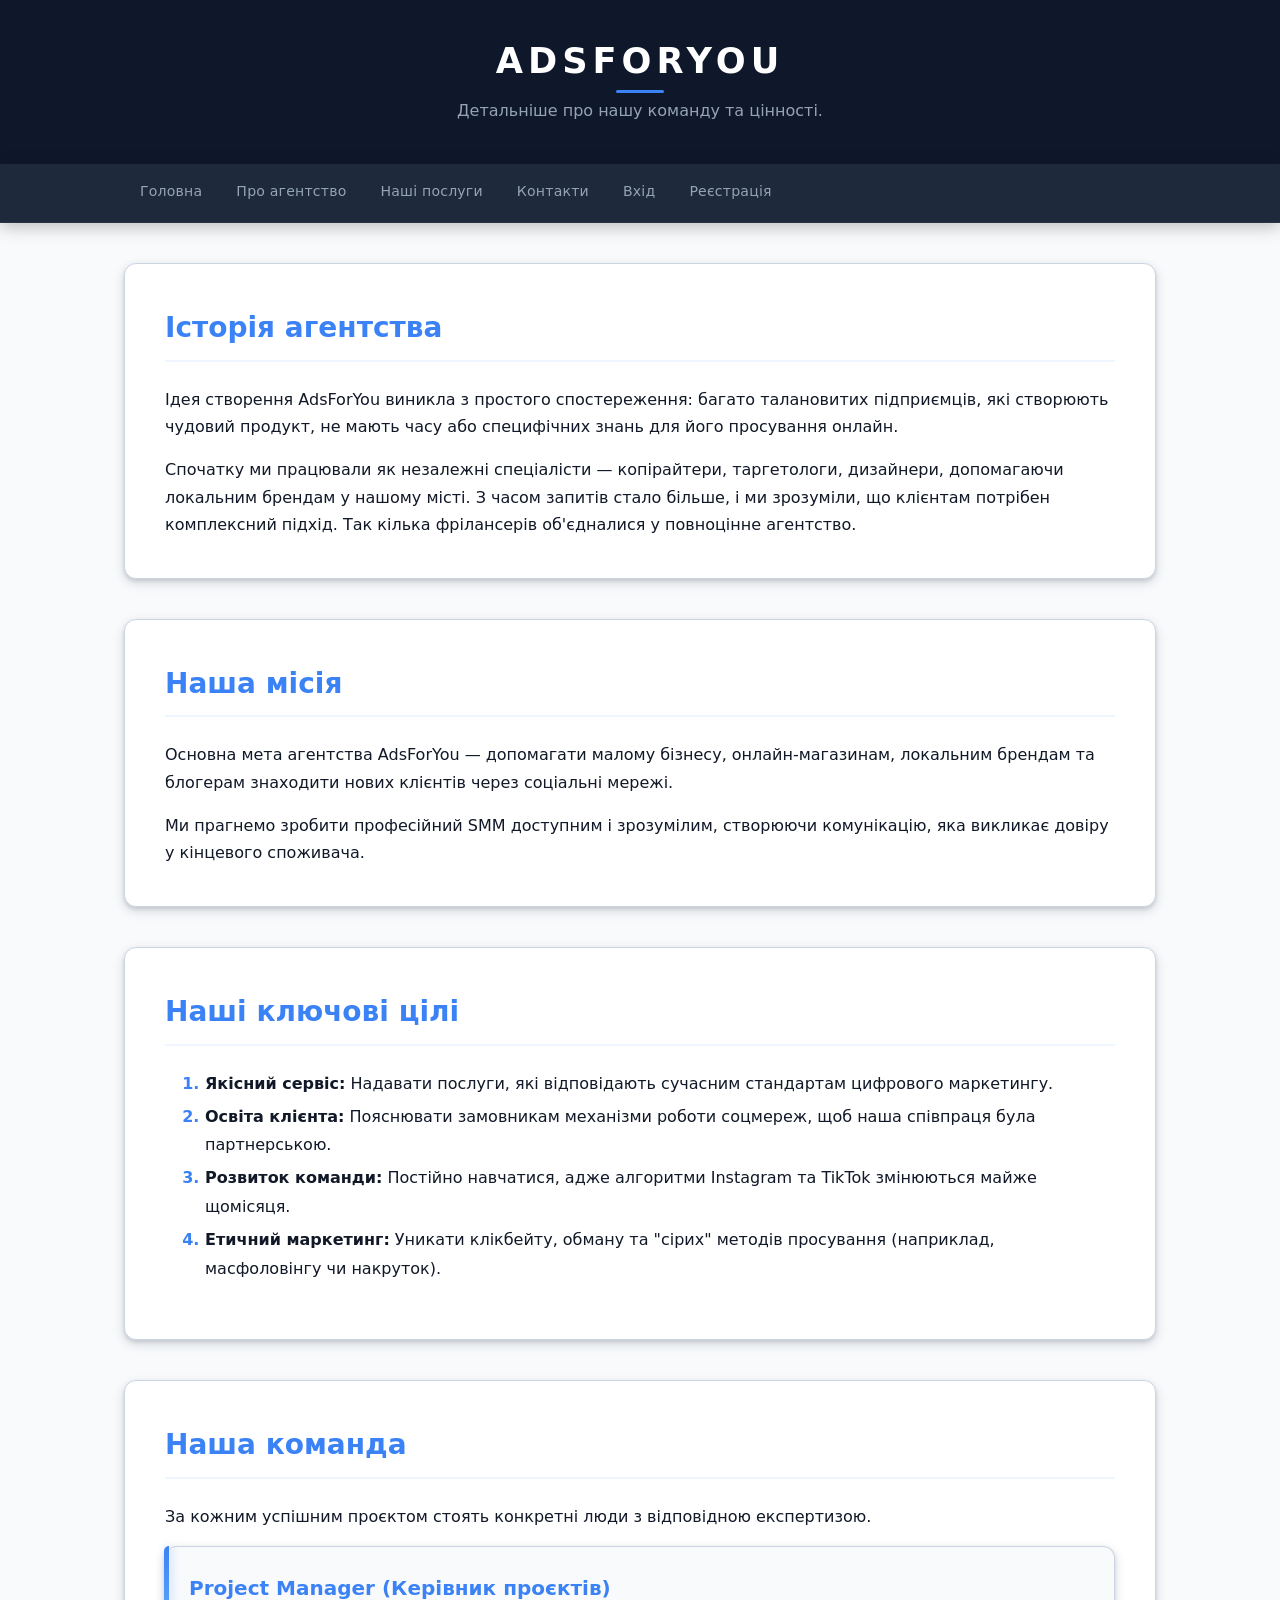
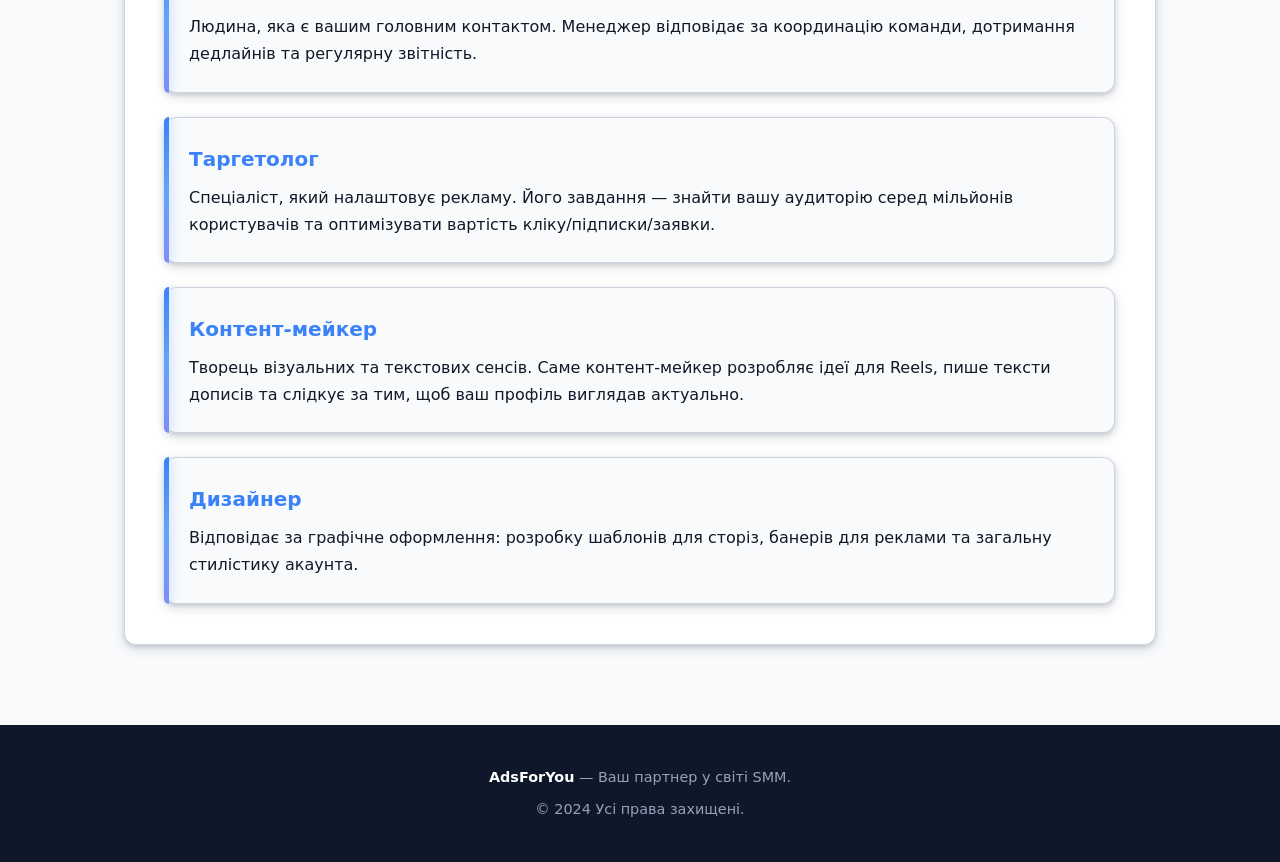
==== commit e53da4da: "lab 6" ====
--- a/about.html
+++ b/about.html
@@ -16,14 +16,14 @@
 
     <nav>
         <ul>
-            <li><a href="index.html">Головна сторінка</a></li>
+            <li><a href="index.html">Головна</a></li>
             <li><a href="about.html">Про агентство</a></li>
             <li><a href="services.html">Наші послуги</a></li>
             <li><a href="contacts.html">Контакти</a></li>
-            <li><a href="login.html">Вхід</a></li>
-            <li><a href="register.html">Реєстрація</a></li>
-            <li><a href="profile.html">Особистий кабінет</a></li>
-            <li><a href="admin.html">Адміністративна панель</a></li>
+            <li class="nav-guest-only"><a href="login.html">Вхід</a></li>
+            <li class="nav-guest-only"><a href="register.html">Реєстрація</a></li>
+            <li class="nav-auth-only"><a href="profile.html">Особистий кабінет</a></li>
+            <li class="nav-admin-only"><a href="admin.html">Адміністративна панель</a></li>
         </ul>
         <hr>
     </nav>
@@ -116,5 +116,6 @@
         <p>&copy; 2024 Усі права захищені.</p>
     </footer>
 
+    <script src="script.js"></script>
 </body>
 </html>
--- a/styles.css
+++ b/styles.css
@@ -693,6 +693,29 @@
 }
 
 
+#page-admin .btn-delete {
+    background-color: #DC2626;
+    margin-top: 0;
+    transform: none;
+    box-shadow: none;
+}
+#page-admin .btn-delete:hover {
+    background-color: #B91C1C;
+    transform: none;
+    box-shadow: none;
+}
+
+
+#page-admin .btn-cancel {
+    background-color: #64748B;
+    margin-top: 0;
+}
+#page-admin .btn-cancel:hover {
+    background-color: #475569;
+    transform: none;
+}
+
+
 #page-contacts main > section {
     background-color: var(--bg-card);
     border-radius: var(--radius-md);
@@ -789,6 +812,82 @@
     border-color: var(--text-light);
 }
 
+
+#page-services main > section,
+#page-admin main > section:first-child,
+#page-contacts article,
+#page-about main > section article {
+    position: relative;
+    border-left: none !important; 
+}
+
+
+#page-services main > section::before,
+#page-admin main > section:first-child::before,
+#page-contacts article::before,
+#page-about main > section article::before {
+    content: '';
+    position: absolute;
+    top: -1px; 
+    left: -1px; 
+    width: 5px;
+    height: calc(100% + 2px); 
+    
+   
+    background: linear-gradient(180deg, var(--accent) 0%, #60A5FA 50%, #818CF8 100%);
+    
+    border-top-left-radius: var(--radius-md);
+    border-bottom-left-radius: var(--radius-md);
+    
+   
+    box-shadow: 2px 0 10px rgba(59, 130, 246, 0.25);
+    transition: all 0.3s ease;
+    z-index: 1;
+}
+
+
+#page-services main > section:hover::before,
+#page-admin main > section:first-child:hover::before,
+#page-contacts article:hover::before,
+#page-about main > section article:hover::before {
+    width: 8px;
+    background: linear-gradient(180deg, #3B82F6 0%, #2563EB 50%, #6366F1 100%);
+    box-shadow: 3px 0 14px rgba(59, 130, 246, 0.4);
+}
+
+#page-login main section,
+#page-register main section,
+#page-home main > section:first-child {
+    position: relative;
+    border-top: none !important;
+}
+
+#page-login main section::before,
+#page-register main section::before,
+#page-home main > section:first-child::before {
+    content: '';
+    position: absolute;
+    top: -1px;
+    left: -1px;
+    width: calc(100% + 2px);
+    height: 5px;
+    background: linear-gradient(90deg, var(--accent) 0%, #60A5FA 50%, #818CF8 100%);
+    border-top-left-radius: var(--radius-md);
+    border-top-right-radius: var(--radius-md);
+    box-shadow: 0 2px 10px rgba(59, 130, 246, 0.25);
+    transition: all 0.3s ease;
+    z-index: 1;
+}
+
+#page-login main section:hover::before,
+#page-register main section:hover::before,
+#page-home main > section:first-child:hover::before {
+    height: 8px;
+    background: linear-gradient(90deg, #3B82F6 0%, #2563EB 50%, #6366F1 100%);
+    box-shadow: 0 3px 14px rgba(59, 130, 246, 0.4);
+}
+
+
 @keyframes slideDown {
     from {
         opacity: 0;
@@ -954,4 +1053,309 @@
     #page-profile table td:first-child {
         width: 45%;
     }
-}+}
+
+
+
+.btn-more {
+    display: inline-block;
+    margin-top: var(--sp-sm);
+    padding: 8px 18px;
+    background-color: var(--accent);
+    color: var(--white);
+    border: none;
+    border-radius: var(--radius-sm);
+    font-size: 14px;
+    font-family: var(--font);
+    cursor: pointer;
+    transition: var(--trans);
+}
+
+.btn-more:hover {
+    background-color: var(--accent-hover);
+}
+
+
+
+.modal-overlay {
+    display: none;           
+    position: fixed;
+    inset: 0;             
+    background-color: rgba(15, 23, 42, 0.55);
+    z-index: 1000;
+  
+    align-items: center;
+    justify-content: center;
+    padding: var(--sp-md);
+}
+
+
+.modal-overlay.is-open {
+    display: flex;
+}
+
+
+.modal-box {
+    position: relative;
+    background-color: var(--bg-card);
+    border-radius: var(--radius-md);
+    box-shadow: var(--shadow-lg);
+    padding: var(--sp-xl) var(--sp-lg);
+    max-width: 520px;
+    width: 100%;
+
+    animation: modal-fade-in 0.25s ease;
+}
+
+@keyframes modal-fade-in {
+    from {
+        opacity: 0;
+        transform: translateY(-16px);
+    }
+    to {
+        opacity: 1;
+        transform: translateY(0);
+    }
+}
+
+.modal-close {
+    position: absolute;
+    top: var(--sp-md);
+    right: var(--sp-md);
+    background: none;
+    border: none;
+    font-size: 22px;
+    line-height: 1;
+    color: var(--text-mid);
+    cursor: pointer;
+    padding: 4px 8px;
+    border-radius: var(--radius-sm);
+    transition: var(--trans);
+}
+
+.modal-close:hover {
+    background-color: var(--bg-page);
+    color: var(--text-dark);
+}
+
+
+.modal-title {
+    font-size: 20px;
+    font-weight: 700;
+    color: var(--text-dark);
+    margin-bottom: var(--sp-sm);
+    padding-right: var(--sp-lg); 
+}
+
+
+.modal-description {
+    color: var(--text-mid);
+    margin-bottom: var(--sp-md);
+    line-height: 1.65;
+}
+
+
+.modal-details {
+    background-color: var(--accent-soft);
+    border-left: 3px solid var(--accent);
+    border-radius: var(--radius-sm);
+    padding: var(--sp-md);
+    font-size: 14px;
+    line-height: 1.6;
+    color: var(--text-dark);
+}
+
+.modal-details p {
+    margin-bottom: var(--sp-xs);
+}
+
+.modal-details p:last-child {
+    margin-bottom: 0;
+}
+
+
+body.modal-open {
+    overflow: hidden;
+}
+
+
+
+.toast-container {
+    position: fixed;
+    bottom: var(--sp-lg);
+    right: var(--sp-lg);
+    z-index: 2000;
+    display: flex;
+    flex-direction: column;
+    gap: var(--sp-sm);
+}
+
+
+.toast {
+    min-width: 260px;
+    max-width: 360px;
+    padding: 12px var(--sp-md);
+    border-radius: var(--radius-sm);
+    font-size: 14px;
+    font-family: var(--font);
+    line-height: 1.5;
+    box-shadow: var(--shadow-md);
+ 
+    opacity: 0;
+    transform: translateX(30px);
+    transition: opacity 0.35s ease, transform 0.35s ease;
+}
+
+
+.toast--visible {
+    opacity: 1;
+    transform: translateX(0);
+}
+
+
+.toast--success {
+    background-color: #f0fdf4;
+    border-left: 4px solid #22c55e;
+    color: #166534;
+}
+
+
+.toast--error {
+    background-color: #fef2f2;
+    border-left: 4px solid #ef4444;
+    color: #991b1b;
+}
+
+.btn-order {
+    display: inline-block;
+    margin-top: var(--sp-sm);
+    margin-left: var(--sp-sm);
+    padding: 8px 18px;
+    background-color: #10B981;
+    color: var(--white);
+    border: none;
+    border-radius: var(--radius-sm);
+    font-size: 14px;
+    font-family: var(--font);
+    cursor: pointer;
+    transition: var(--trans);
+}
+
+.btn-order:hover {
+    background-color: #059669;
+}
+
+.order-fields {
+    display: flex;
+    flex-direction: column;
+    gap: var(--sp-md);
+    margin: var(--sp-md) 0;
+}
+
+.order-fields label {
+    display: block;
+    font-weight: 600;
+    font-size: 0.9rem;
+    color: var(--text-dark);
+    margin-bottom: 5px;
+}
+
+.order-fields input,
+.order-fields textarea {
+    display: block;
+    width: 100%;
+    padding: 9px var(--sp-md);
+    border: 1.5px solid var(--border);
+    border-radius: var(--radius-sm);
+    font-family: var(--font);
+    font-size: 0.95rem;
+    color: var(--text-dark);
+    background: var(--white);
+    transition: var(--trans);
+    outline: none;
+}
+
+.order-fields textarea {
+    min-height: 80px;
+    resize: vertical;
+}
+
+.order-fields input:focus,
+.order-fields textarea:focus {
+    border-color: var(--accent);
+    box-shadow: 0 0 0 3px var(--accent-soft);
+}
+
+.order-service-label {
+    font-size: 0.9rem;
+    color: var(--text-mid);
+    margin-bottom: var(--sp-md);
+    font-style: italic;
+}
+
+.portfolio-grid {
+    display: grid;
+    grid-template-columns: repeat(auto-fill, minmax(300px, 1fr));
+    gap: var(--sp-lg);
+    margin-top: var(--sp-lg);
+}
+
+.portfolio-card {
+    background: var(--bg-card);
+    border: 1px solid var(--border);
+    border-radius: var(--radius-md);
+    padding: var(--sp-lg);
+    box-shadow: var(--shadow-sm);
+    transition: var(--trans);
+}
+
+.portfolio-card:hover {
+    box-shadow: var(--shadow-md);
+    transform: translateY(-2px);
+}
+
+.portfolio-card-tag {
+    display: inline-block;
+    background: var(--accent-soft);
+    color: var(--accent);
+    font-size: 0.78rem;
+    font-weight: 600;
+    padding: 3px 10px;
+    border-radius: 20px;
+    margin-bottom: var(--sp-sm);
+    letter-spacing: 0.3px;
+}
+
+.portfolio-card h3 {
+    margin-bottom: var(--sp-sm);
+    color: var(--text-dark);
+}
+
+.portfolio-card p {
+    font-size: 0.9rem;
+    color: var(--text-mid);
+    margin-bottom: var(--sp-sm);
+}
+
+.portfolio-stat {
+    display: flex;
+    flex-direction: column;
+    gap: 4px;
+    margin-top: var(--sp-md);
+    padding-top: var(--sp-md);
+    border-top: 1px solid var(--border);
+}
+
+.portfolio-stat-item {
+    display: flex;
+    align-items: center;
+    gap: 8px;
+    font-size: 0.88rem;
+    color: var(--text-dark);
+}
+
+.portfolio-stat-num {
+    font-weight: 700;
+    color: #10B981;
+    font-size: 1rem;
+}
